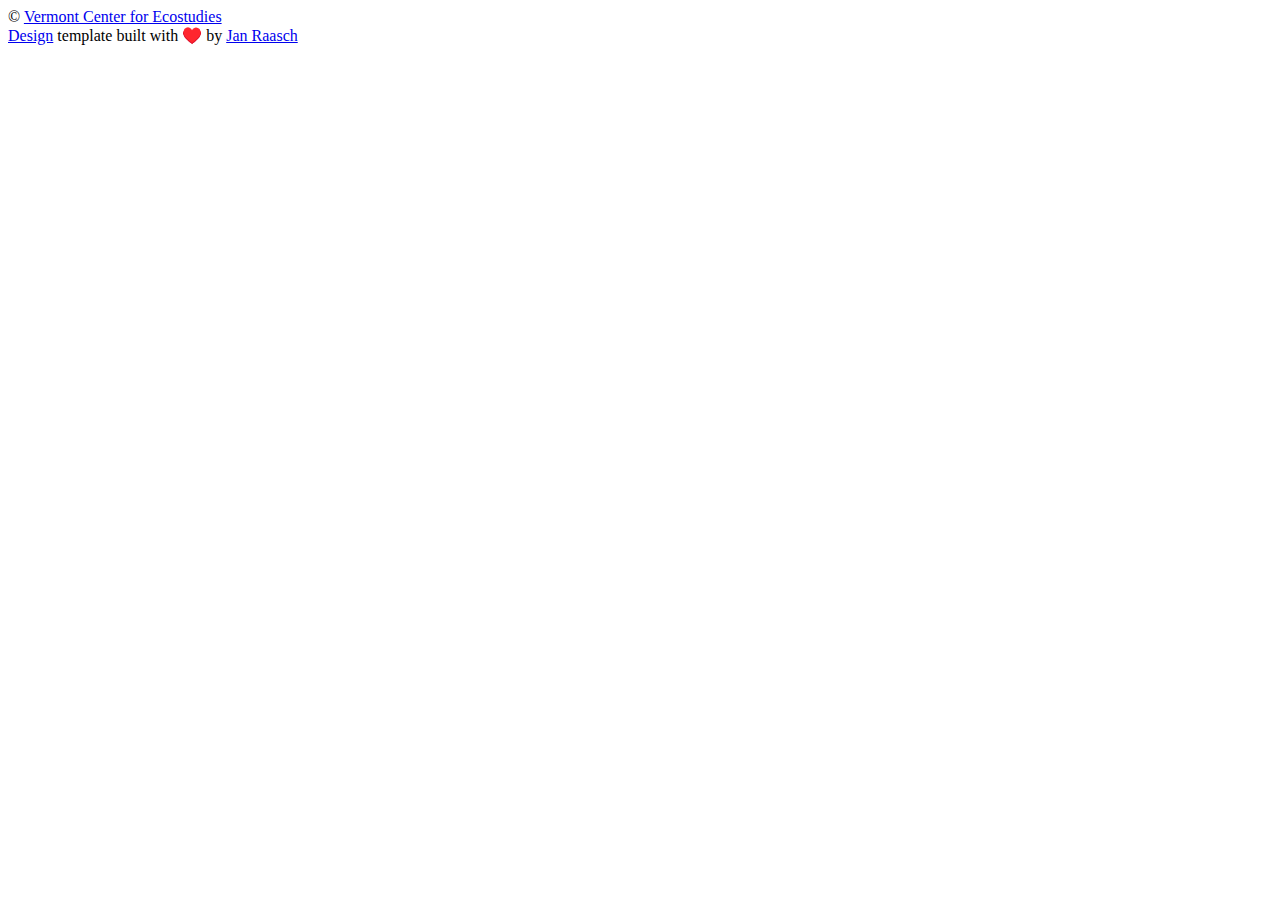
==== index.html @ 2ae3250c "deploy: 74d2db5b25a99ed300136a8a375610b3a286bbe3" ====
<!doctype html><html><meta http-equiv=content-type content="text/html" charset=utf-8><meta http-equiv=x-ua-compatible content="IE=edge,chrome=1"><title>VAL - State of Bees - Learn</title><link rel="shortcut icon" href=https://vtecostudies.github.io/SOBees_Learn/images/vce_favicon.png type=image/png><meta name=description content="Vermont Center for Ecostudies' State of Bees Report"><meta name=keywords content="some,keywords,for,seo,you,know,google,duckduckgo,and,such"><meta name=referrer content="no-referrer-when-downgrade"><meta name=HandheldFriendly content="True"><meta name=MobileOptimized content="320"><meta name=viewport content="width=device-width,initial-scale=1"><link rel=stylesheet href=https://vtecostudies.github.io/SOBees_Learn/css/screen.css><link rel=stylesheet href=https://vtecostudies.github.io/SOBees_Learn/css/fonts.css type=text/css><link rel=stylesheet href=https://vtecostudies.github.io/SOBees_Learn/fork-awesome/css/fork-awesome.min.css type=text/css><meta property="og:title" content="VAL - State of Bees - Learn"><meta property="og:description" content="Vermont Center for Ecostudies' State of Bees Report"><meta property="og:type" content="website"><meta property="og:url" content="https://vtecostudies.github.io/SOBees_Learn/"><meta property="og:image" content="https://vtecostudies.github.io/SOBees_Learn/images/Agapostemon_sericeus.jpeg"><meta property="og:site_name" content="State of Bees"><meta name=twitter:card content="summary_large_image"><meta name=twitter:image content="https://vtecostudies.github.io/SOBees_Learn/images/Agapostemon_sericeus.jpeg"><meta name=twitter:title content="VAL - State of Bees - Learn"><meta name=twitter:description content="Vermont Center for Ecostudies' State of Bees Report"><meta itemprop=name content="VAL - State of Bees - Learn"><meta itemprop=description content="Vermont Center for Ecostudies' State of Bees Report"><body><header id=site-head><div class=vertical><div id=site-head-content class=inner><i id=header-arrow class="fa fa-angle-down"></i></div></div></header><main class=content role=main><div class=fixed-nav></div></main><footer class=site-footer><div class=inner><section class=copyright>© <a href=https://vtecostudies.org/>Vermont Center for Ecostudies</a></section><section></section><section><a href=https://themes.gohugo.io/hugo-scroll/>Design</a> template
built with ♥️ by
<a href=https://www.janraasch.com title="Jan Raasch">Jan Raasch</a></section></div></footer><script type=text/javascript src=https://vtecostudies.github.io/SOBees_Learn/js/jquery-3.6.0.min.js></script>
<script type=text/javascript src=https://vtecostudies.github.io/SOBees_Learn/js/icons.js></script>
<script type=text/javascript src=https://vtecostudies.github.io/SOBees_Learn/js/index.js></script></body></html>
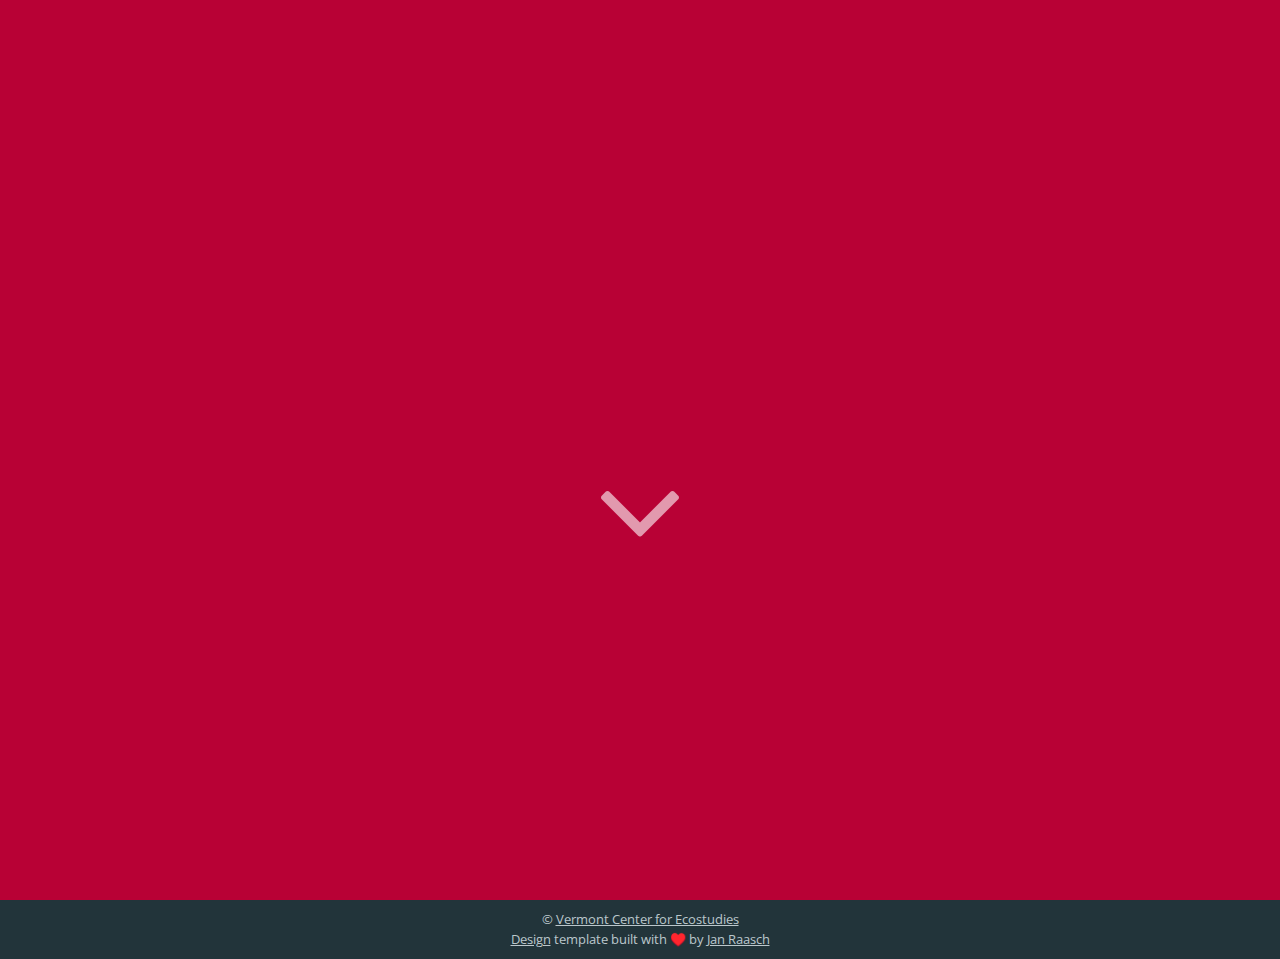
==== commit 37eeb316: "deploy: d9d7a9b2062576bac99945de95eeb53c88ec8742" ====
--- a/index.html
+++ b/index.html
@@ -1,5 +1,5 @@
-<!doctype html><html><meta http-equiv=content-type content="text/html" charset=utf-8><meta http-equiv=x-ua-compatible content="IE=edge,chrome=1"><title>VAL - State of Bees - Learn</title><link rel="shortcut icon" href=https://vtecostudies.github.io/SOBees_Learn/images/vce_favicon.png type=image/png><meta name=description content="Vermont Center for Ecostudies' State of Bees Report"><meta name=keywords content="some,keywords,for,seo,you,know,google,duckduckgo,and,such"><meta name=referrer content="no-referrer-when-downgrade"><meta name=HandheldFriendly content="True"><meta name=MobileOptimized content="320"><meta name=viewport content="width=device-width,initial-scale=1"><link rel=stylesheet href=https://vtecostudies.github.io/SOBees_Learn/css/screen.css><link rel=stylesheet href=https://vtecostudies.github.io/SOBees_Learn/css/fonts.css type=text/css><link rel=stylesheet href=https://vtecostudies.github.io/SOBees_Learn/fork-awesome/css/fork-awesome.min.css type=text/css><meta property="og:title" content="VAL - State of Bees - Learn"><meta property="og:description" content="Vermont Center for Ecostudies' State of Bees Report"><meta property="og:type" content="website"><meta property="og:url" content="https://vtecostudies.github.io/SOBees_Learn/"><meta property="og:image" content="https://vtecostudies.github.io/SOBees_Learn/images/Agapostemon_sericeus.jpeg"><meta property="og:site_name" content="State of Bees"><meta name=twitter:card content="summary_large_image"><meta name=twitter:image content="https://vtecostudies.github.io/SOBees_Learn/images/Agapostemon_sericeus.jpeg"><meta name=twitter:title content="VAL - State of Bees - Learn"><meta name=twitter:description content="Vermont Center for Ecostudies' State of Bees Report"><meta itemprop=name content="VAL - State of Bees - Learn"><meta itemprop=description content="Vermont Center for Ecostudies' State of Bees Report"><body><header id=site-head><div class=vertical><div id=site-head-content class=inner><i id=header-arrow class="fa fa-angle-down"></i></div></div></header><main class=content role=main><div class=fixed-nav></div></main><footer class=site-footer><div class=inner><section class=copyright>© <a href=https://vtecostudies.org/>Vermont Center for Ecostudies</a></section><section></section><section><a href=https://themes.gohugo.io/hugo-scroll/>Design</a> template
+<!doctype html><html><meta http-equiv=content-type content="text/html" charset=utf-8><meta http-equiv=x-ua-compatible content="IE=edge,chrome=1"><title>VAL - State of Bees - Learn</title><link rel="shortcut icon" href=https://vtecostudies.github.io/SoBees_Learn/images/vce_favicon.png type=image/png><meta name=description content="Vermont Center for Ecostudies' State of Bees Report"><meta name=keywords content="some,keywords,for,seo,you,know,google,duckduckgo,and,such"><meta name=referrer content="no-referrer-when-downgrade"><meta name=HandheldFriendly content="True"><meta name=MobileOptimized content="320"><meta name=viewport content="width=device-width,initial-scale=1"><link rel=stylesheet href=https://vtecostudies.github.io/SoBees_Learn/css/screen.css><link rel=stylesheet href=https://vtecostudies.github.io/SoBees_Learn/css/fonts.css type=text/css><link rel=stylesheet href=https://vtecostudies.github.io/SoBees_Learn/fork-awesome/css/fork-awesome.min.css type=text/css><meta property="og:title" content="VAL - State of Bees - Learn"><meta property="og:description" content="Vermont Center for Ecostudies' State of Bees Report"><meta property="og:type" content="website"><meta property="og:url" content="https://vtecostudies.github.io/SoBees_Learn/"><meta property="og:image" content="https://vtecostudies.github.io/SoBees_Learn/images/Agapostemon_sericeus.jpeg"><meta property="og:site_name" content="State of Bees"><meta name=twitter:card content="summary_large_image"><meta name=twitter:image content="https://vtecostudies.github.io/SoBees_Learn/images/Agapostemon_sericeus.jpeg"><meta name=twitter:title content="VAL - State of Bees - Learn"><meta name=twitter:description content="Vermont Center for Ecostudies' State of Bees Report"><meta itemprop=name content="VAL - State of Bees - Learn"><meta itemprop=description content="Vermont Center for Ecostudies' State of Bees Report"><body><header id=site-head><div class=vertical><div id=site-head-content class=inner><i id=header-arrow class="fa fa-angle-down"></i></div></div></header><main class=content role=main><div class=fixed-nav></div></main><footer class=site-footer><div class=inner><section class=copyright>© <a href=https://vtecostudies.org/>Vermont Center for Ecostudies</a></section><section></section><section><a href=https://themes.gohugo.io/hugo-scroll/>Design</a> template
 built with ♥️ by
-<a href=https://www.janraasch.com title="Jan Raasch">Jan Raasch</a></section></div></footer><script type=text/javascript src=https://vtecostudies.github.io/SOBees_Learn/js/jquery-3.6.0.min.js></script>
-<script type=text/javascript src=https://vtecostudies.github.io/SOBees_Learn/js/icons.js></script>
-<script type=text/javascript src=https://vtecostudies.github.io/SOBees_Learn/js/index.js></script></body></html>+<a href=https://www.janraasch.com title="Jan Raasch">Jan Raasch</a></section></div></footer><script type=text/javascript src=https://vtecostudies.github.io/SoBees_Learn/js/jquery-3.6.0.min.js></script>
+<script type=text/javascript src=https://vtecostudies.github.io/SoBees_Learn/js/icons.js></script>
+<script type=text/javascript src=https://vtecostudies.github.io/SoBees_Learn/js/index.js></script></body></html>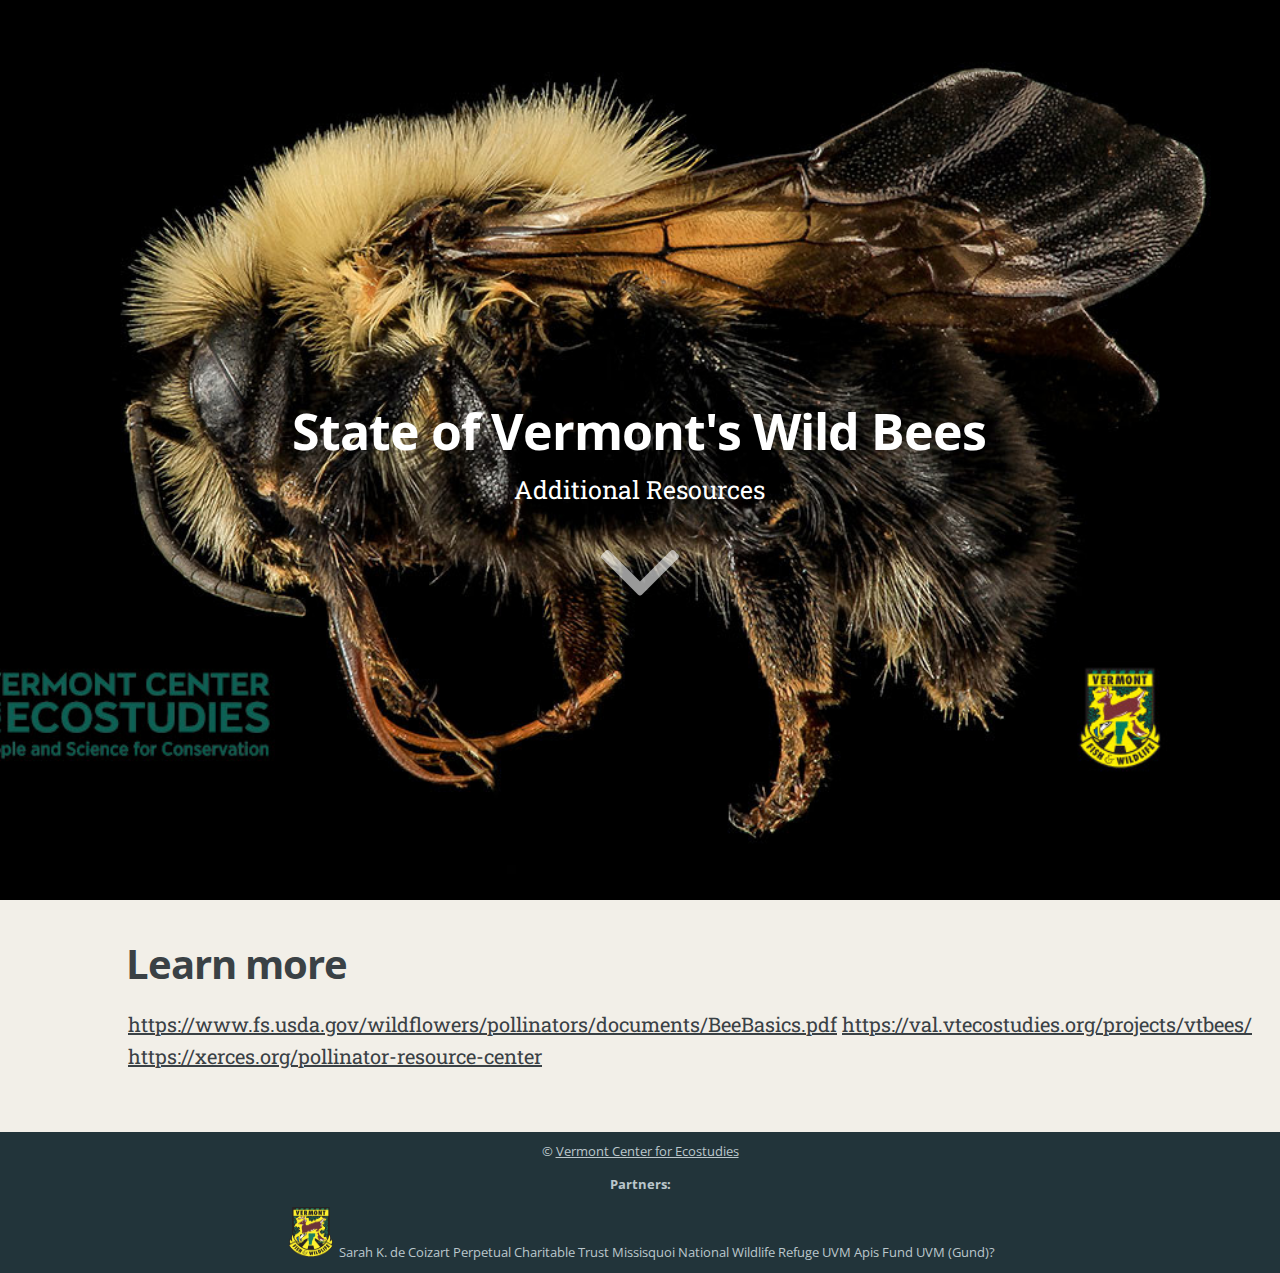
==== commit 38a8d6b3: "deploy: 836de66cfbc8c2463886d92e740f04babad0b5d8" ====
--- a/index.html
+++ b/index.html
@@ -1,5 +1,9 @@
-<!doctype html><html><meta http-equiv=content-type content="text/html" charset=utf-8><meta http-equiv=x-ua-compatible content="IE=edge,chrome=1"><title>VAL - State of Bees - Learn</title><link rel="shortcut icon" href=https://vtecostudies.github.io/SoBees_Learn/images/vce_favicon.png type=image/png><meta name=description content="Vermont Center for Ecostudies' State of Bees Report"><meta name=keywords content="some,keywords,for,seo,you,know,google,duckduckgo,and,such"><meta name=referrer content="no-referrer-when-downgrade"><meta name=HandheldFriendly content="True"><meta name=MobileOptimized content="320"><meta name=viewport content="width=device-width,initial-scale=1"><link rel=stylesheet href=https://vtecostudies.github.io/SoBees_Learn/css/screen.css><link rel=stylesheet href=https://vtecostudies.github.io/SoBees_Learn/css/fonts.css type=text/css><link rel=stylesheet href=https://vtecostudies.github.io/SoBees_Learn/fork-awesome/css/fork-awesome.min.css type=text/css><meta property="og:title" content="VAL - State of Bees - Learn"><meta property="og:description" content="Vermont Center for Ecostudies' State of Bees Report"><meta property="og:type" content="website"><meta property="og:url" content="https://vtecostudies.github.io/SoBees_Learn/"><meta property="og:image" content="https://vtecostudies.github.io/SoBees_Learn/images/Agapostemon_sericeus.jpeg"><meta property="og:site_name" content="State of Bees"><meta name=twitter:card content="summary_large_image"><meta name=twitter:image content="https://vtecostudies.github.io/SoBees_Learn/images/Agapostemon_sericeus.jpeg"><meta name=twitter:title content="VAL - State of Bees - Learn"><meta name=twitter:description content="Vermont Center for Ecostudies' State of Bees Report"><meta itemprop=name content="VAL - State of Bees - Learn"><meta itemprop=description content="Vermont Center for Ecostudies' State of Bees Report"><body><header id=site-head><div class=vertical><div id=site-head-content class=inner><i id=header-arrow class="fa fa-angle-down"></i></div></div></header><main class=content role=main><div class=fixed-nav></div></main><footer class=site-footer><div class=inner><section class=copyright>© <a href=https://vtecostudies.org/>Vermont Center for Ecostudies</a></section><section></section><section><a href=https://themes.gohugo.io/hugo-scroll/>Design</a> template
-built with ♥️ by
-<a href=https://www.janraasch.com title="Jan Raasch">Jan Raasch</a></section></div></footer><script type=text/javascript src=https://vtecostudies.github.io/SoBees_Learn/js/jquery-3.6.0.min.js></script>
+<!doctype html><html><meta http-equiv=content-type content="text/html" charset=utf-8><meta http-equiv=x-ua-compatible content="IE=edge,chrome=1"><title>VAL - State of Bees - Learn</title><link rel="shortcut icon" href=https://vtecostudies.github.io/SoBees_Learn/images/vce_favicon.png type=image/png><meta name=description content="Vermont Center for Ecostudies' State of Bees Report"><meta name=keywords content="some,keywords,for,seo,you,know,google,duckduckgo,and,such"><meta name=referrer content="no-referrer-when-downgrade"><meta name=HandheldFriendly content="True"><meta name=MobileOptimized content="320"><meta name=viewport content="width=device-width,initial-scale=1"><link rel=stylesheet href=https://vtecostudies.github.io/SoBees_Learn/css/screen.css><link rel=stylesheet href=https://vtecostudies.github.io/SoBees_Learn/css/fonts.css type=text/css><link rel=stylesheet href=https://vtecostudies.github.io/SoBees_Learn/fork-awesome/css/fork-awesome.min.css type=text/css><meta property="og:title" content><meta property="og:description" content="Vermont Center for Ecostudies' State of Bees Report"><meta property="og:type" content="website"><meta property="og:url" content="https://vtecostudies.github.io/SoBees_Learn/"><meta property="og:image" content="https://vtecostudies.github.io/SoBees_Learn/images/Agapostemon_sericeus.jpeg"><meta property="og:site_name" content="State of Bees"><meta name=twitter:card content="summary_large_image"><meta name=twitter:image content="https://vtecostudies.github.io/SoBees_Learn/images/Agapostemon_sericeus.jpeg"><meta name=twitter:title content><meta name=twitter:description content="Vermont Center for Ecostudies' State of Bees Report"><meta itemprop=name content><meta itemprop=description content="Vermont Center for Ecostudies' State of Bees Report"><link rel=stylesheet href=https://vtecostudies.github.io/SoBees_Learn/css/custom.css><body><header id=site-head style=background-image:url(images/Bombus-bimaculatus_logos.jpg)><div class=vertical><div id=site-head-content class=inner><h1 class=blog-title>State of Vermont's Wild Bees</h1><h2 class=blog-description>Additional Resources</h2><i id=header-arrow class="fa fa-angle-down"></i></div></div></header><main class=content role=main><div class=fixed-nav></div><div class=post-holder><article id=learn-more class='post first last'><header class=post-header><h2 class=post-title>Learn more</h2></header><section class=post-content><p><a href=https://www.fs.usda.gov/wildflowers/pollinators/documents/BeeBasics.pdf>https://www.fs.usda.gov/wildflowers/pollinators/documents/BeeBasics.pdf</a>
+<a href=https://val.vtecostudies.org/projects/vtbees/>https://val.vtecostudies.org/projects/vtbees/</a>
+<a href=https://xerces.org/pollinator-resource-center>https://xerces.org/pollinator-resource-center</a></p></section></article><div class=post-after></div></div></main><footer class=site-footer><div class=inner><section class=copyright>© <a href=https://vtecostudies.org/>Vermont Center for Ecostudies</a></section><section></section><section><p style=text-align:center><b>Partners:</b><br></p><a href=https://vtfishandwildlife.com/ target=blank_><img src=images/VFW-Logo-RGB_transparent-background_0.png style=height:50px;width:50px></a>
+Sarah K. de Coizart Perpetual Charitable Trust
+Missisquoi National Wildlife Refuge
+UVM Apis Fund
+UVM (Gund)?<br></section></div></footer><script type=text/javascript src=https://vtecostudies.github.io/SoBees_Learn/js/jquery-3.6.0.min.js></script>
 <script type=text/javascript src=https://vtecostudies.github.io/SoBees_Learn/js/icons.js></script>
 <script type=text/javascript src=https://vtecostudies.github.io/SoBees_Learn/js/index.js></script></body></html>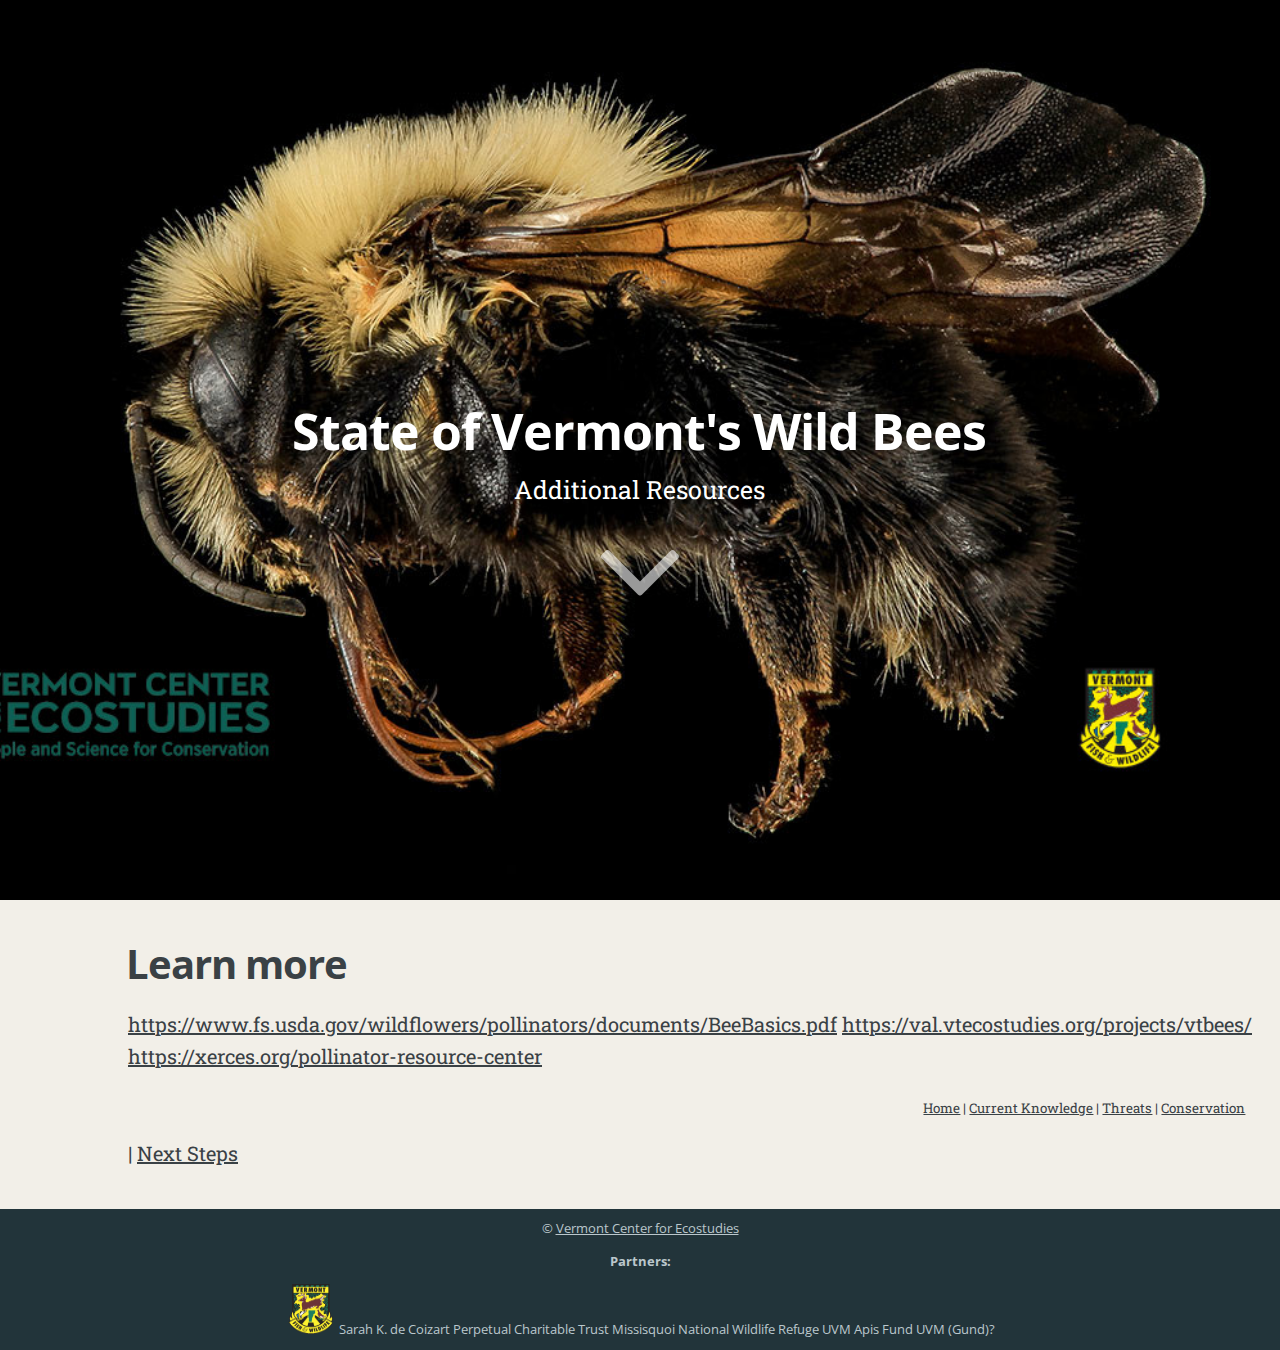
==== commit bb10d51d: "deploy: 4525a21f6b4ea723b9707a18ce0c6d6bdde8458e" ====
--- a/index.html
+++ b/index.html
@@ -1,6 +1,6 @@
 <!doctype html><html><meta http-equiv=content-type content="text/html" charset=utf-8><meta http-equiv=x-ua-compatible content="IE=edge,chrome=1"><title>VAL - State of Bees - Learn</title><link rel="shortcut icon" href=https://vtecostudies.github.io/SoBees_Learn/images/vce_favicon.png type=image/png><meta name=description content="Vermont Center for Ecostudies' State of Bees Report"><meta name=keywords content="some,keywords,for,seo,you,know,google,duckduckgo,and,such"><meta name=referrer content="no-referrer-when-downgrade"><meta name=HandheldFriendly content="True"><meta name=MobileOptimized content="320"><meta name=viewport content="width=device-width,initial-scale=1"><link rel=stylesheet href=https://vtecostudies.github.io/SoBees_Learn/css/screen.css><link rel=stylesheet href=https://vtecostudies.github.io/SoBees_Learn/css/fonts.css type=text/css><link rel=stylesheet href=https://vtecostudies.github.io/SoBees_Learn/fork-awesome/css/fork-awesome.min.css type=text/css><meta property="og:title" content><meta property="og:description" content="Vermont Center for Ecostudies' State of Bees Report"><meta property="og:type" content="website"><meta property="og:url" content="https://vtecostudies.github.io/SoBees_Learn/"><meta property="og:image" content="https://vtecostudies.github.io/SoBees_Learn/images/Agapostemon_sericeus.jpeg"><meta property="og:site_name" content="State of Bees"><meta name=twitter:card content="summary_large_image"><meta name=twitter:image content="https://vtecostudies.github.io/SoBees_Learn/images/Agapostemon_sericeus.jpeg"><meta name=twitter:title content><meta name=twitter:description content="Vermont Center for Ecostudies' State of Bees Report"><meta itemprop=name content><meta itemprop=description content="Vermont Center for Ecostudies' State of Bees Report"><link rel=stylesheet href=https://vtecostudies.github.io/SoBees_Learn/css/custom.css><body><header id=site-head style=background-image:url(images/Bombus-bimaculatus_logos.jpg)><div class=vertical><div id=site-head-content class=inner><h1 class=blog-title>State of Vermont's Wild Bees</h1><h2 class=blog-description>Additional Resources</h2><i id=header-arrow class="fa fa-angle-down"></i></div></div></header><main class=content role=main><div class=fixed-nav></div><div class=post-holder><article id=learn-more class='post first last'><header class=post-header><h2 class=post-title>Learn more</h2></header><section class=post-content><p><a href=https://www.fs.usda.gov/wildflowers/pollinators/documents/BeeBasics.pdf>https://www.fs.usda.gov/wildflowers/pollinators/documents/BeeBasics.pdf</a>
 <a href=https://val.vtecostudies.org/projects/vtbees/>https://val.vtecostudies.org/projects/vtbees/</a>
-<a href=https://xerces.org/pollinator-resource-center>https://xerces.org/pollinator-resource-center</a></p></section></article><div class=post-after></div></div></main><footer class=site-footer><div class=inner><section class=copyright>© <a href=https://vtecostudies.org/>Vermont Center for Ecostudies</a></section><section></section><section><p style=text-align:center><b>Partners:</b><br></p><a href=https://vtfishandwildlife.com/ target=blank_><img src=images/VFW-Logo-RGB_transparent-background_0.png style=height:50px;width:50px></a>
+<a href=https://xerces.org/pollinator-resource-center>https://xerces.org/pollinator-resource-center</a></p><p style=font-size:10pt;text-align:right;margin-right:3%><a href=https://vtecostudies.github.io/SoBees_LandingPage/>Home</a> | <a href=https://vtecostudies.github.io/SoBees_Current_Knowledge/>Current Knowledge</a> | <a href=https://vtecostudies.github.io/SoBees_Threats/>Threats</a> | <a href=https://vtecostudies.github.io/SoBees_Conservation/>Conservation</a></p>| <a href=https://vtecostudies.github.io/SoBees_Next_Steps/>Next Steps</a></section></article><div class=post-after></div></div></main><footer class=site-footer><div class=inner><section class=copyright>© <a href=https://vtecostudies.org/>Vermont Center for Ecostudies</a></section><section></section><section><p style=text-align:center><b>Partners:</b><br></p><a href=https://vtfishandwildlife.com/ target=blank_><img src=images/VFW-Logo-RGB_transparent-background_0.png style=height:50px;width:50px></a>
 Sarah K. de Coizart Perpetual Charitable Trust
 Missisquoi National Wildlife Refuge
 UVM Apis Fund
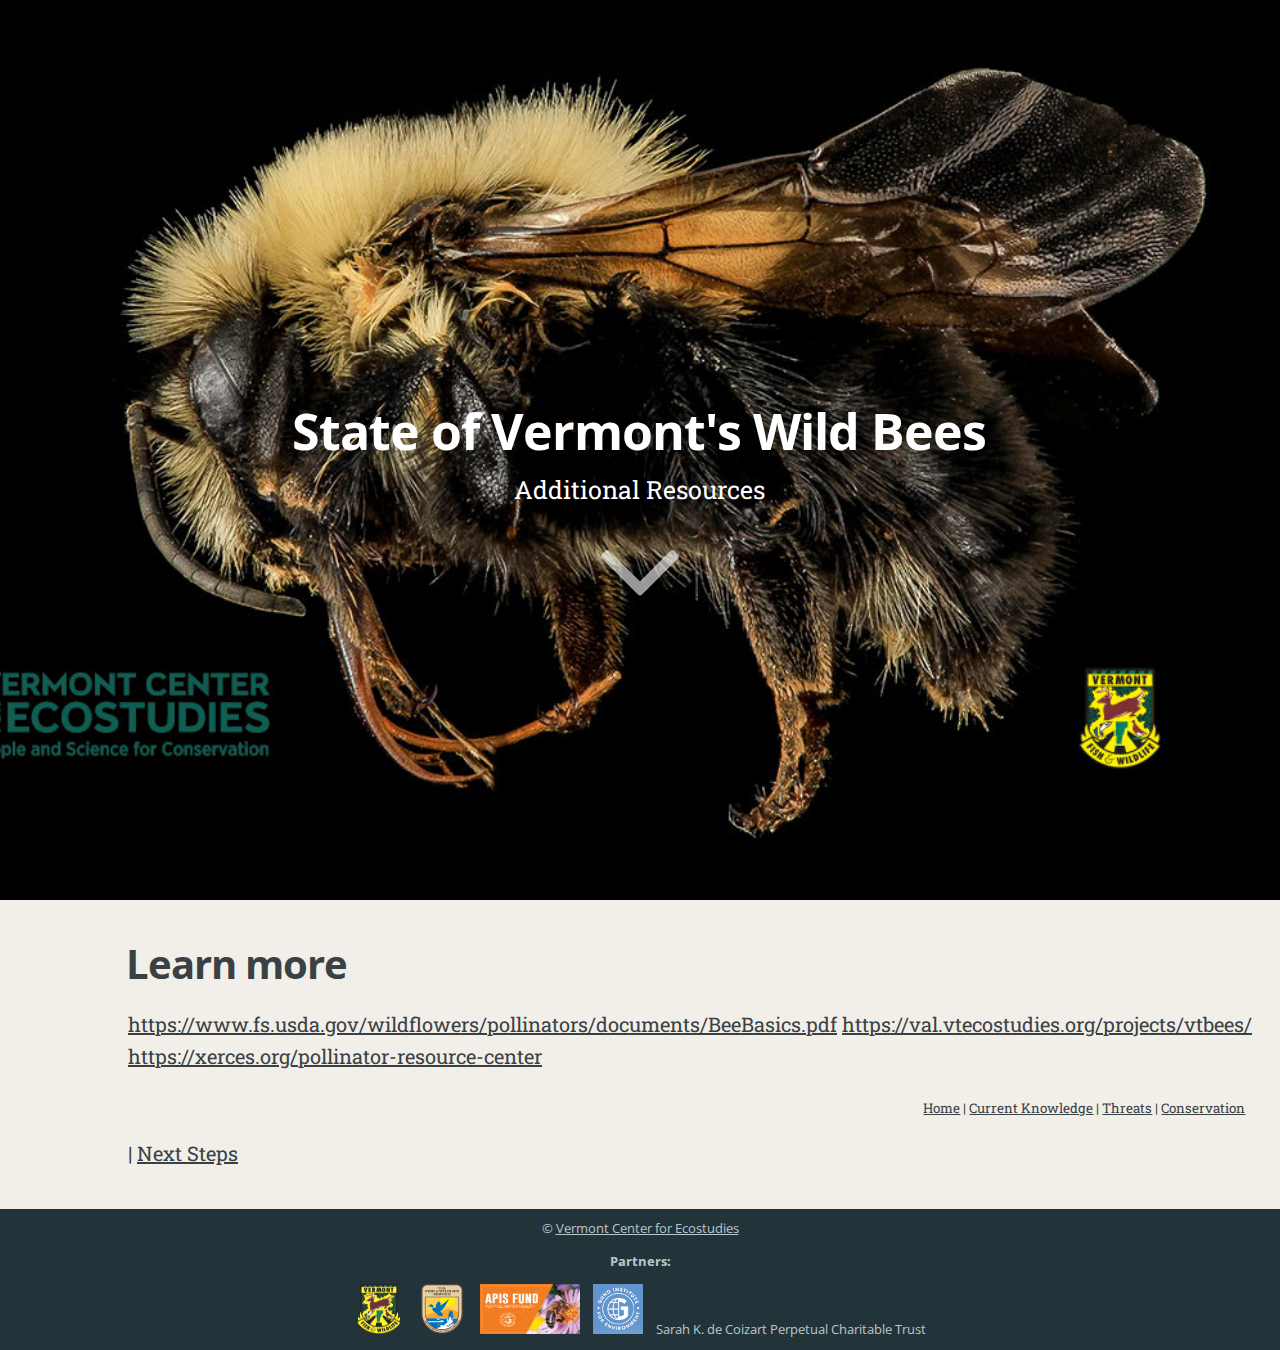
==== commit 5e950d2c: "deploy: 37621450b06f6114d437bd38471a7bed08e9fb47" ====
--- a/index.html
+++ b/index.html
@@ -1,9 +1,9 @@
 <!doctype html><html><meta http-equiv=content-type content="text/html" charset=utf-8><meta http-equiv=x-ua-compatible content="IE=edge,chrome=1"><title>VAL - State of Bees - Learn</title><link rel="shortcut icon" href=https://vtecostudies.github.io/SoBees_Learn/images/vce_favicon.png type=image/png><meta name=description content="Vermont Center for Ecostudies' State of Bees Report"><meta name=keywords content="some,keywords,for,seo,you,know,google,duckduckgo,and,such"><meta name=referrer content="no-referrer-when-downgrade"><meta name=HandheldFriendly content="True"><meta name=MobileOptimized content="320"><meta name=viewport content="width=device-width,initial-scale=1"><link rel=stylesheet href=https://vtecostudies.github.io/SoBees_Learn/css/screen.css><link rel=stylesheet href=https://vtecostudies.github.io/SoBees_Learn/css/fonts.css type=text/css><link rel=stylesheet href=https://vtecostudies.github.io/SoBees_Learn/fork-awesome/css/fork-awesome.min.css type=text/css><meta property="og:title" content><meta property="og:description" content="Vermont Center for Ecostudies' State of Bees Report"><meta property="og:type" content="website"><meta property="og:url" content="https://vtecostudies.github.io/SoBees_Learn/"><meta property="og:image" content="https://vtecostudies.github.io/SoBees_Learn/images/Agapostemon_sericeus.jpeg"><meta property="og:site_name" content="State of Bees"><meta name=twitter:card content="summary_large_image"><meta name=twitter:image content="https://vtecostudies.github.io/SoBees_Learn/images/Agapostemon_sericeus.jpeg"><meta name=twitter:title content><meta name=twitter:description content="Vermont Center for Ecostudies' State of Bees Report"><meta itemprop=name content><meta itemprop=description content="Vermont Center for Ecostudies' State of Bees Report"><link rel=stylesheet href=https://vtecostudies.github.io/SoBees_Learn/css/custom.css><body><header id=site-head style=background-image:url(images/Bombus-bimaculatus_logos.jpg)><div class=vertical><div id=site-head-content class=inner><h1 class=blog-title>State of Vermont's Wild Bees</h1><h2 class=blog-description>Additional Resources</h2><i id=header-arrow class="fa fa-angle-down"></i></div></div></header><main class=content role=main><div class=fixed-nav></div><div class=post-holder><article id=learn-more class='post first last'><header class=post-header><h2 class=post-title>Learn more</h2></header><section class=post-content><p><a href=https://www.fs.usda.gov/wildflowers/pollinators/documents/BeeBasics.pdf>https://www.fs.usda.gov/wildflowers/pollinators/documents/BeeBasics.pdf</a>
 <a href=https://val.vtecostudies.org/projects/vtbees/>https://val.vtecostudies.org/projects/vtbees/</a>
-<a href=https://xerces.org/pollinator-resource-center>https://xerces.org/pollinator-resource-center</a></p><p style=font-size:10pt;text-align:right;margin-right:3%><a href=https://vtecostudies.github.io/SoBees_LandingPage/>Home</a> | <a href=https://vtecostudies.github.io/SoBees_Current_Knowledge/>Current Knowledge</a> | <a href=https://vtecostudies.github.io/SoBees_Threats/>Threats</a> | <a href=https://vtecostudies.github.io/SoBees_Conservation/>Conservation</a></p>| <a href=https://vtecostudies.github.io/SoBees_Next_Steps/>Next Steps</a></section></article><div class=post-after></div></div></main><footer class=site-footer><div class=inner><section class=copyright>© <a href=https://vtecostudies.org/>Vermont Center for Ecostudies</a></section><section></section><section><p style=text-align:center><b>Partners:</b><br></p><a href=https://vtfishandwildlife.com/ target=blank_><img src=images/VFW-Logo-RGB_transparent-background_0.png style=height:50px;width:50px></a>
-Sarah K. de Coizart Perpetual Charitable Trust
-Missisquoi National Wildlife Refuge
-UVM Apis Fund
-UVM (Gund)?<br></section></div></footer><script type=text/javascript src=https://vtecostudies.github.io/SoBees_Learn/js/jquery-3.6.0.min.js></script>
+<a href=https://xerces.org/pollinator-resource-center>https://xerces.org/pollinator-resource-center</a></p><p style=font-size:10pt;text-align:right;margin-right:3%><a href=https://vtecostudies.github.io/SoBees_LandingPage/>Home</a> | <a href=https://vtecostudies.github.io/SoBees_Current_Knowledge/>Current Knowledge</a> | <a href=https://vtecostudies.github.io/SoBees_Threats/>Threats</a> | <a href=https://vtecostudies.github.io/SoBees_Conservation/>Conservation</a></p>| <a href=https://vtecostudies.github.io/SoBees_Next_Steps/>Next Steps</a></section></article><div class=post-after></div></div></main><footer class=site-footer><div class=inner><section class=copyright>© <a href=https://vtecostudies.org/>Vermont Center for Ecostudies</a></section><section></section><section><p style=text-align:center><b>Partners:</b><br></p><a href=https://vtfishandwildlife.com/ target=blank_><img src=images/VFW-Logo-RGB_transparent-background_0.png style=height:50px;width:50px;margin:0;padding-right:10px></a>
+<a href=https://www.fws.gov/refuge/missisquoi target=blank_><img src=images/usfws.svg style=height:50px;width:50px;padding-right:10px></a>
+<a href=https://www.uvm.edu/gund/apis-fund target=blank_><img src=images/UVM-Apis-Fund.jpg style=height:50px;width:100px;padding-right:10px></a>
+<a href=https://www.uvm.edu/gund target=blank_><img src=images/UVM-GUND22-Logo.jpg style=height:50px;width:50px;padding-right:10px></a>
+Sarah K. de Coizart Perpetual Charitable Trust<br></section></div></footer><script type=text/javascript src=https://vtecostudies.github.io/SoBees_Learn/js/jquery-3.6.0.min.js></script>
 <script type=text/javascript src=https://vtecostudies.github.io/SoBees_Learn/js/icons.js></script>
 <script type=text/javascript src=https://vtecostudies.github.io/SoBees_Learn/js/index.js></script></body></html>